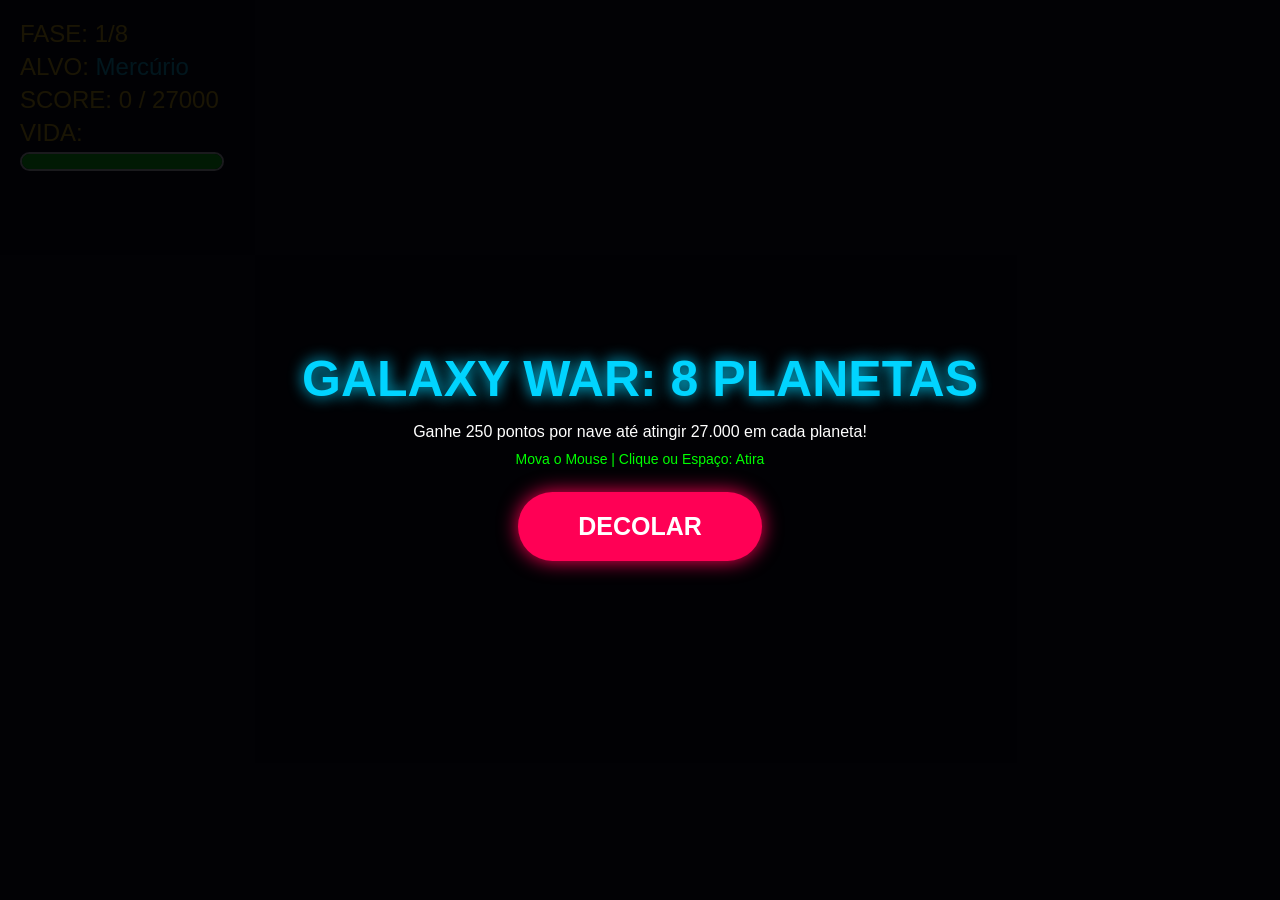
==== index.html @ 785a0042 "." ====
<!DOCTYPE html>
<html lang="pt-br">
<head>
    <meta charset="UTF-8">
    <title>Interstellar War - Desafio 250 Pontos</title>
    <style>
        body { 
            margin: 0; 
            overflow: hidden; 
            background: #020205; 
            font-family: 'Arial Black', sans-serif; 
            color: white; 
            user-select: none;
        }
        #ui { 
            position: absolute; 
            top: 20px; 
            left: 20px; 
            z-index: 10; 
            pointer-events: none; 
        }
        .hud { 
            font-size: 24px; 
            color: #ffcc00; 
            text-shadow: 2px 2px #000;
            margin-bottom: 5px;
        }
        #planet-name {
            color: #00d4ff;
        }
        #life-bar {
            width: 200px;
            height: 15px;
            background: #550000;
            border: 2px solid #fff;
            border-radius: 10px;
            overflow: hidden;
        }
        #life-fill {
            width: 100%;
            height: 100%;
            background: #00ff00;
            transition: width 0.1s;
        }
        #overlay {
            position: absolute; 
            width: 100%; 
            height: 100%;
            background: rgba(2, 2, 5, 0.9);
            display: flex; 
            flex-direction: column; 
            justify-content: center; 
            align-items: center; 
            z-index: 100;
        }
        h1 {
            font-size: 50px;
            color: #00d4ff;
            margin: 10px;
            text-shadow: 0 0 15px #00d4ff;
            text-align: center;
        }
        p { text-align: center; margin: 5px; pointer-events: none; }
        button {
            padding: 20px 60px; 
            font-size: 25px; 
            background: #ff0055; 
            color: white; 
            border: none;
            border-radius: 50px; 
            cursor: pointer; 
            font-weight: bold; 
            margin-top: 20px;
            box-shadow: 0 0 20px #ff0055;
        }
        canvas { display: block; }
    </style>
</head>
<body>

    <div id="ui">
        <div id="phase-display" class="hud">FASE: <span id="current-phase">1</span>/8</div>
        <div id="target-display" class="hud">ALVO: <span id="planet-name">Mercúrio</span></div>
        <div id="score-display" class="hud">SCORE: 0 / 27000</div>
        <div class="hud">VIDA:</div>
        <div id="life-bar"><div id="life-fill"></div></div>
    </div>

    <div id="overlay">
        <h1 id="main-title">GALAXY WAR: 8 PLANETAS</h1>
        <p id="main-desc">Ganhe 250 pontos por nave até atingir 27.000 em cada planeta!</p>
        <p style="color: #00ff00; font-size: 14px;">Mova o Mouse | Clique ou Espaço: Atira</p>
        <button id="btn-start">DECOLAR</button>
    </div>

    <canvas id="gameCanvas"></canvas>

    <script>
        const canvas = document.getElementById('gameCanvas');
        const ctx = canvas.getContext('2d');
        const scoreTxt = document.getElementById('score-display');
        const phaseTxt = document.getElementById('current-phase');
        const planetTxt = document.getElementById('planet-name');
        const lifeFill = document.getElementById('life-fill');
        const overlay = document.getElementById('overlay');
        const btnStart = document.getElementById('btn-start');
        const mainTitle = document.getElementById('main-title');
        const mainDesc = document.getElementById('main-desc');

        canvas.width = window.innerWidth;
        canvas.height = window.innerHeight;

        let gameActive = false;
        let phaseTransition = false;
        let currentPhase = 1;
        let score = 0;
        let loopId = null;
        let spawnTimeout = null;
        let enemyShootInterval = null;
        let starSpeed = 1;

        const planetList = [
            { name: "Mercúrio", color1: "#8c8c8c", color2: "#595959", color3: "#262626" },
            { name: "Vênus",    color1: "#e39b5d", color2: "#bf6a2a", color3: "#592b0c" },
            { name: "Terra",    color1: "#2b82c9", color2: "#195383", color3: "#0b243a" },
            { name: "Marte",    color1: "#ff7755", color2: "#cc4422", color3: "#441105" },
            { name: "Júpiter",  color1: "#d4a373", color2: "#a66c38", color3: "#452810" },
            { name: "Saturno",  color1: "#f4e2bb", color2: "#c5a059", color3: "#544322", hasRings: true },
            { name: "Urano",    color1: "#70d6ff", color2: "#4ea8de", color3: "#1d4e89" },
            { name: "Netuno",   color1: "#48cae4", color2: "#0077b6", color3: "#023e8a" }
        ];

        const player = { x: canvas.width/2, y: canvas.height/2, r: 20, hp: 100 };
        const activePlanet = { x: canvas.width / 2, y: -350, r: 250, targetY: -50 };
        
        let playerShots = [];
        let enemyShots = [];
        let enemies = [];
        let particles = [];
        const stars = [];

        for(let i=0; i<80; i++) {
            stars.push({x: Math.random()*canvas.width, y: Math.random()*canvas.height, s: Math.random()*2});
        }

        window.addEventListener('mousemove', e => {
            if (gameActive && !phaseTransition) {
                player.x = e.clientX;
                player.y = e.clientY;
            }
        });

        function playerFire() {
            if(gameActive && !phaseTransition) playerShots.push({x: player.x, y: player.y - 30});
        }

        window.addEventListener('mousedown', () => { 
            if(gameActive) {
                playerFire(); 
            } else {
                initGame(true);
            }
        });
        
        window.addEventListener('keydown', e => {
            if(e.code === 'Space') {
                e.preventDefault();
                if(gameActive) {
                    playerFire();
                } else {
                    initGame(true);
                }
            }
            if(e.code === 'Enter' && !gameActive) {
                initGame(true);
            }
        });

        btnStart.addEventListener('click', (e) => {
            e.stopPropagation();
            initGame(true); 
        });

        function initGame(resetAll = true) {
            cancelAnimationFrame(loopId);
            clearTimeout(spawnTimeout);
            clearInterval(enemyShootInterval);
            
            gameActive = true;
            phaseTransition = false;
            starSpeed = 1;
            score = 0;
            player.hp = 100;
            player.x = canvas.width / 2;
            player.y = canvas.height - 150;
            activePlanet.y = -350;

            if (resetAll) currentPhase = 1;

            phaseTxt.innerText = currentPhase;
            planetTxt.innerText = planetList[currentPhase - 1].name;
            
            enemies = [];
            playerShots = [];
            enemyShots = [];
            particles = [];
            
            overlay.style.display = 'none';
            scoreTxt.innerText = "SCORE: 0 / 27000";
            lifeFill.style.width = "100%";
            lifeFill.style.background = "#00ff00";
            
            update();
            spawn();
            
            enemyShootInterval = setInterval(() => {
                if(!gameActive || phaseTransition) return;
                enemies.forEach(en => {
                    if(en.y > 0 && en.y < canvas.height) {
                        enemyShots.push({x: en.x, y: en.y + en.r, speed: 6 + currentPhase*0.5});
                    }
                });
            }, Math.max(500, 1200 - currentPhase * 80));
        }

        function nextPhaseAutomated() {
            phaseTransition = false;
            starSpeed = 1;
            score = 0;
            player.hp = Math.min(100, player.hp + 30); 
            player.y = canvas.height - 150;
            activePlanet.y = -350;
            
            enemies = [];
            playerShots = [];
            enemyShots = [];
            
            phaseTxt.innerText = currentPhase;
            planetTxt.innerText = planetList[currentPhase - 1].name;
            scoreTxt.innerText = "SCORE: 0 / 27000";
            
            spawn();
        }

        function spawn() {
            if(!gameActive || phaseTransition) return;
            enemies.push({
                x: Math.random() * canvas.width,
                y: -50,
                r: 22,
                speed: 2.5 + currentPhase * 0.4
            });
            spawnTimeout = setTimeout(spawn, Math.max(200, 1100 - (score/200)));
        }

        function explode(x, y, color) {
            for(let i=0; i<10; i++) {
                particles.push({
                    x, y, 
                    vx: (Math.random()-0.5)*12, 
                    vy: (Math.random()-0.5)*12, 
                    a: 1,
                    c: color
                });
            }
        }

        function update() {
            if(!gameActive) return;

            ctx.fillStyle = '#020205';
            ctx.fillRect(0, 0, canvas.width, canvas.height);

            ctx.fillStyle = 'white';
            stars.forEach(s => {
                s.y += starSpeed; 
                if(s.y > canvas.height) s.y = 0;
                ctx.fillRect(s.x, s.y, s.s, s.s);
            });

            if (score >= 27000 && !phaseTransition) {
                phaseTransition = true;
                enemies = []; 
                enemyShots = [];
                starSpeed = 20; 
            }

            if (phaseTransition) {
                if (activePlanet.y < activePlanet.targetY) {
                    activePlanet.y += 3;
                } else {
                    starSpeed = Math.max(0.2, starSpeed - 0.4);
                    player.x += (activePlanet.x - player.x) * 0.05;
                    player.y += ((activePlanet.y + 90) - player.y) * 0.05;

                    if (Math.abs(player.y - (activePlanet.y + 90)) < 6) {
                        if (currentPhase < 8) {
                            currentPhase++;
                            nextPhaseAutomated(); 
                        } else {
                            triggerGameWin(); 
                            return;
                        }
                    }
                }

                let pData = planetList[currentPhase - 1];
                let gradient = ctx.createRadialGradient(activePlanet.x - 50, activePlanet.y - 50, 10, activePlanet.x, activePlanet.y, activePlanet.r);
                gradient.addColorStop(0, pData.color1);
                gradient.addColorStop(0.6, pData.color2);
                gradient.addColorStop(1, pData.color3);
                
                if (pData.hasRings) {
                    ctx.strokeStyle = "rgba(197, 160, 89, 0.5)";
                    ctx.lineWidth = 15;
                    ctx.save();
                    ctx.translate(activePlanet.x, activePlanet.y);
                    ctx.scale(2, 0.4);
                    ctx.beginPath();
                    ctx.arc(0, 0, activePlanet.r - 20, 0, Math.PI * 2);
                    ctx.stroke();
                    ctx.restore();
                }

                ctx.fillStyle = gradient;
                ctx.beginPath();
                ctx.arc(activePlanet.x, activePlanet.y, activePlanet.r, 0, Math.PI * 2);
                ctx.fill();
            }

            playerShots.forEach((sh, i) => {
                sh.y -= 15;
                ctx.fillStyle = '#00ff00';
                ctx.fillRect(sh.x-2, sh.y, 4, 20);
                if(sh.y < -20) playerShots.splice(i, 1);
            });

            enemyShots.forEach((esh, i) => {
                esh.y += esh.speed;
                ctx.fillStyle = '#ffff00';
                ctx.fillRect(esh.x-2, esh.y, 4, 15);

                if(Math.hypot(esh.x - player.x, esh.y - player.y) < player.r) {
                    enemyShots.splice(i, 1);
                    player.hp -= 12;
                    explode(player.x, player.y, '#ff0055');
                    if(player.hp <= 0) gameOver();
                }
                if(esh.y > canvas.height + 20) enemyShots.splice(i, 1);
            });

            if (!phaseTransition) {
                enemies.forEach((en, i) => {
                    en.y += en.speed;
                    
                    ctx.fillStyle = '#ff3333';
                    ctx.beginPath();
                    ctx.moveTo(en.x, en.y + en.r);
                    ctx.lineTo(en.x - en.r, en.y - en.r);
                    ctx.lineTo(en.x + en.r, en.y - en.r);
                    ctx.fill();

                    playerShots.forEach((sh, si) => {
                        if(Math.hypot(sh.x - en.x, sh.y - en.y) < en.r) {
                            explode(en.x, en.y, '#ff5500');
                            enemies.splice(i, 1);
                            playerShots.splice(si, 1);
                            score += 250; // Pontuação alterada para 250 por nave destruída
                            scoreTxt.innerText = "SCORE: " + score + " / 27000";
                        }
                    });

                    if(Math.hypot(player.x - en.x, player.y - en.y) < player.r + en.r) {
                        player.hp -= 25;
                        explode(en.x, en.y, '#ff0000');
                        enemies.splice(i, 1);
                        if(player.hp <= 0) gameOver();
                    }
                    if(en.y > canvas.height + 50) enemies.splice(i, 1);
                });
            }

            lifeFill.style.width = Math.max(0, player.hp) + "%";
            if(player.hp < 40) lifeFill.style.background = "#ff0000";

            particles.forEach((p, i) => {
                p.x += p.vx; p.y += p.vy; p.a -= 0.03;
                ctx.fillStyle = p.c;
                ctx.globalAlpha = p.a;
                ctx.fillRect(p.x, p.y, 3, 3);
                ctx.globalAlpha = 1;
                if(p.a <= 0) particles.splice(i, 1);
            });

            drawRocket(player.x, player.y);
            loopId = requestAnimationFrame(update);
        }

        function drawRocket(x, y) {
            ctx.fillStyle = '#ff0055'; 
            ctx.fillRect(x-20, y, 8, 15); ctx.fillRect(x+12, y, 8, 15);
            ctx.fillStyle = '#ffffff'; 
            ctx.beginPath(); ctx.moveTo(x, y-30); ctx.lineTo(x+12, y+10); ctx.lineTo(x-12, y+10); ctx.fill();
            ctx.fillStyle = '#ffaa00'; 
            if(Math.random()>0.4) ctx.fillRect(x-4, y+10, 8, 12);
        }

        function gameOver() {
            gameActive = false;
            clearInterval(enemyShootInterval);
            overlay.style.display = 'flex';
            mainTitle.innerText = "MISSÃO COMPROMETIDA";
            mainTitle.style.color = "#ff0055";
            mainDesc.innerText = `Você caiu defendendo a órbita de ${planetList[currentPhase-1].name}.`;
            btnStart.innerText = "RECOMENÇAR JORNADA";
        }

        function triggerGameWin() {
            gameActive = false;
            clearInterval(enemyShootInterval);
            overlay.style.display = 'flex';
            mainTitle.innerText = "SISTEMA SOLAR CONQUISTADO!";
            mainTitle.style.color = "#ffcc00";
            mainDesc.innerText = "Incrível! Você atravessou todos os 8 planetas recolhendo 250 pontos por vitória!";
            btnStart.innerText = "REINICIAR ODISSÉIA";
        }

        window.onresize = () => {
            canvas.width = window.innerWidth;
            canvas.height = window.innerHeight;
            activePlanet.x = canvas.width / 2;
        };
    </script>
</body>
</html>
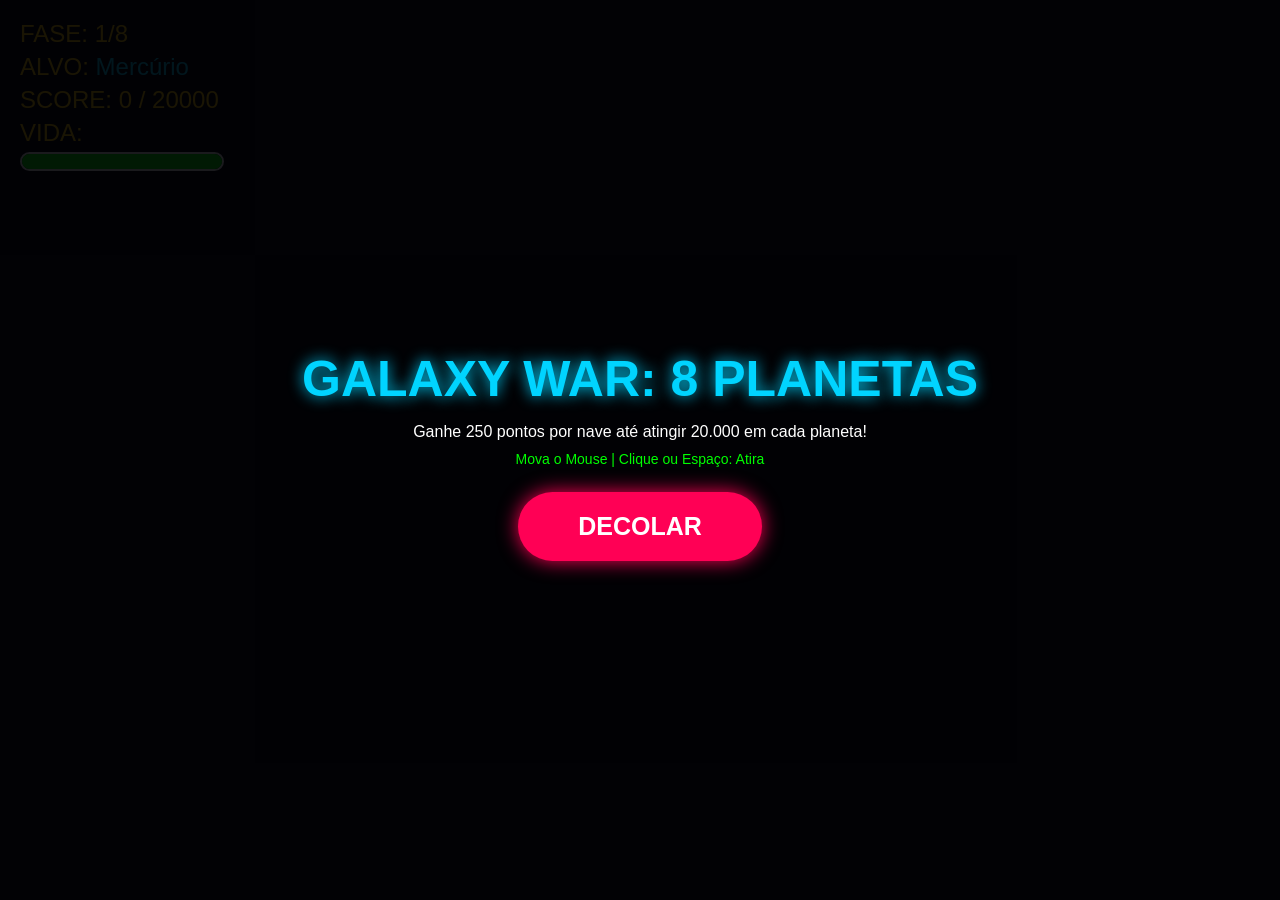
==== commit 6021d011: "." ====
--- a/index.html
+++ b/index.html
@@ -2,7 +2,7 @@
 <html lang="pt-br">
 <head>
     <meta charset="UTF-8">
-    <title>Interstellar War - Desafio 250 Pontos</title>
+    <title>Interstellar War - Desafio 20K</title>
     <style>
         body { 
             margin: 0; 
@@ -81,14 +81,14 @@
     <div id="ui">
         <div id="phase-display" class="hud">FASE: <span id="current-phase">1</span>/8</div>
         <div id="target-display" class="hud">ALVO: <span id="planet-name">Mercúrio</span></div>
-        <div id="score-display" class="hud">SCORE: 0 / 27000</div>
+        <div id="score-display" class="hud">SCORE: 0 / 20000</div>
         <div class="hud">VIDA:</div>
         <div id="life-bar"><div id="life-fill"></div></div>
     </div>
 
     <div id="overlay">
         <h1 id="main-title">GALAXY WAR: 8 PLANETAS</h1>
-        <p id="main-desc">Ganhe 250 pontos por nave até atingir 27.000 em cada planeta!</p>
+        <p id="main-desc">Ganhe 250 pontos por nave até atingir 20.000 em cada planeta!</p>
         <p style="color: #00ff00; font-size: 14px;">Mova o Mouse | Clique ou Espaço: Atira</p>
         <button id="btn-start">DECOLAR</button>
     </div>
@@ -206,7 +206,7 @@
             particles = [];
             
             overlay.style.display = 'none';
-            scoreTxt.innerText = "SCORE: 0 / 27000";
+            scoreTxt.innerText = "SCORE: 0 / 20000";
             lifeFill.style.width = "100%";
             lifeFill.style.background = "#00ff00";
             
@@ -237,7 +237,7 @@
             
             phaseTxt.innerText = currentPhase;
             planetTxt.innerText = planetList[currentPhase - 1].name;
-            scoreTxt.innerText = "SCORE: 0 / 27000";
+            scoreTxt.innerText = "SCORE: 0 / 20000";
             
             spawn();
         }
@@ -250,7 +250,7 @@
                 r: 22,
                 speed: 2.5 + currentPhase * 0.4
             });
-            spawnTimeout = setTimeout(spawn, Math.max(200, 1100 - (score/200)));
+            spawnTimeout = setTimeout(spawn, Math.max(200, 1100 - (score/150)));
         }
 
         function explode(x, y, color) {
@@ -278,7 +278,8 @@
                 ctx.fillRect(s.x, s.y, s.s, s.s);
             });
 
-            if (score >= 27000 && !phaseTransition) {
+            // Condição alterada para o novo score limite de 20000
+            if (score >= 20000 && !phaseTransition) {
                 phaseTransition = true;
                 enemies = []; 
                 enemyShots = [];
@@ -365,8 +366,8 @@
                             explode(en.x, en.y, '#ff5500');
                             enemies.splice(i, 1);
                             playerShots.splice(si, 1);
-                            score += 250; // Pontuação alterada para 250 por nave destruída
-                            scoreTxt.innerText = "SCORE: " + score + " / 27000";
+                            score += 250; 
+                            scoreTxt.innerText = "SCORE: " + score + " / 20000";
                         }
                     });
 
@@ -421,7 +422,7 @@
             overlay.style.display = 'flex';
             mainTitle.innerText = "SISTEMA SOLAR CONQUISTADO!";
             mainTitle.style.color = "#ffcc00";
-            mainDesc.innerText = "Incrível! Você atravessou todos os 8 planetas recolhendo 250 pontos por vitória!";
+            mainDesc.innerText = "Incrível! Você completou o desafio dos 8 planetas com 20.000 pontos em cada!";
             btnStart.innerText = "REINICIAR ODISSÉIA";
         }
 
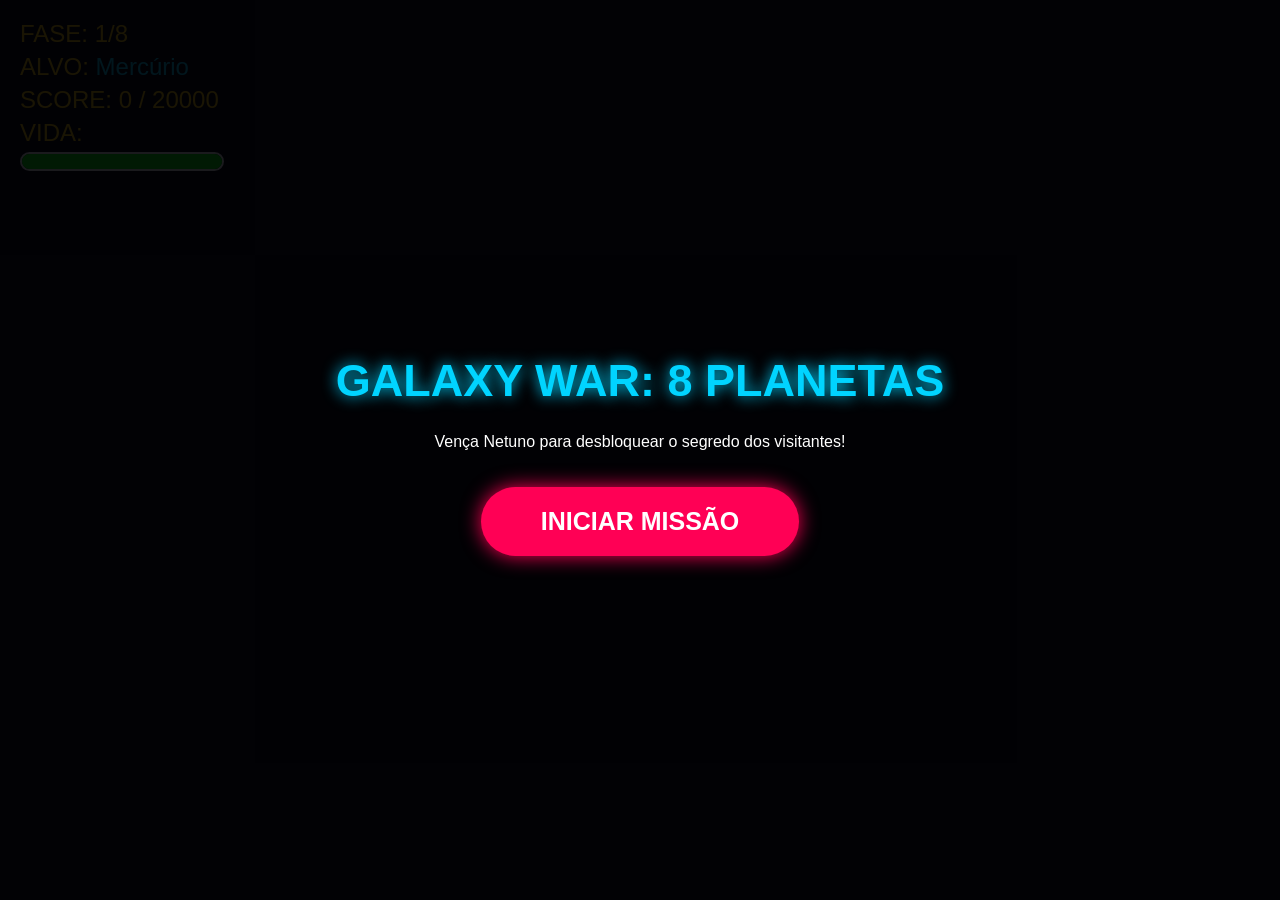
==== commit 018f2bd2: "." ====
--- a/index.html
+++ b/index.html
@@ -2,7 +2,7 @@
 <html lang="pt-br">
 <head>
     <meta charset="UTF-8">
-    <title>Interstellar War - Desafio 20K</title>
+    <title>Interstellar War - O Retorno do OVNI</title>
     <style>
         body { 
             margin: 0; 
@@ -25,53 +25,31 @@
             text-shadow: 2px 2px #000;
             margin-bottom: 5px;
         }
-        #planet-name {
-            color: #00d4ff;
-        }
+        #planet-name { color: #00d4ff; }
         #life-bar {
-            width: 200px;
-            height: 15px;
-            background: #550000;
-            border: 2px solid #fff;
-            border-radius: 10px;
-            overflow: hidden;
+            width: 200px; height: 15px;
+            background: #550000; border: 2px solid #fff;
+            border-radius: 10px; overflow: hidden;
         }
         #life-fill {
-            width: 100%;
-            height: 100%;
-            background: #00ff00;
-            transition: width 0.1s;
+            width: 100%; height: 100%;
+            background: #00ff00; transition: width 0.1s;
         }
         #overlay {
-            position: absolute; 
-            width: 100%; 
-            height: 100%;
+            position: absolute; width: 100%; height: 100%;
             background: rgba(2, 2, 5, 0.9);
-            display: flex; 
-            flex-direction: column; 
-            justify-content: center; 
-            align-items: center; 
-            z-index: 100;
+            display: flex; flex-direction: column; 
+            justify-content: center; align-items: center; z-index: 100;
         }
         h1 {
-            font-size: 50px;
-            color: #00d4ff;
-            margin: 10px;
-            text-shadow: 0 0 15px #00d4ff;
-            text-align: center;
+            font-size: 45px; color: #00d4ff; text-align: center;
+            margin: 10px; text-shadow: 0 0 15px #00d4ff;
         }
-        p { text-align: center; margin: 5px; pointer-events: none; }
         button {
-            padding: 20px 60px; 
-            font-size: 25px; 
-            background: #ff0055; 
-            color: white; 
-            border: none;
-            border-radius: 50px; 
-            cursor: pointer; 
-            font-weight: bold; 
-            margin-top: 20px;
-            box-shadow: 0 0 20px #ff0055;
+            padding: 20px 60px; font-size: 25px; 
+            background: #ff0055; color: white; border: none;
+            border-radius: 50px; cursor: pointer; font-weight: bold; 
+            margin-top: 20px; box-shadow: 0 0 20px #ff0055;
         }
         canvas { display: block; }
     </style>
@@ -88,9 +66,8 @@
 
     <div id="overlay">
         <h1 id="main-title">GALAXY WAR: 8 PLANETAS</h1>
-        <p id="main-desc">Ganhe 250 pontos por nave até atingir 20.000 em cada planeta!</p>
-        <p style="color: #00ff00; font-size: 14px;">Mova o Mouse | Clique ou Espaço: Atira</p>
-        <button id="btn-start">DECOLAR</button>
+        <p id="main-desc">Vença Netuno para desbloquear o segredo dos visitantes!</p>
+        <button id="btn-start">INICIAR MISSÃO</button>
     </div>
 
     <canvas id="gameCanvas"></canvas>
@@ -104,333 +81,43 @@
         const lifeFill = document.getElementById('life-fill');
         const overlay = document.getElementById('overlay');
         const btnStart = document.getElementById('btn-start');
-        const mainTitle = document.getElementById('main-title');
-        const mainDesc = document.getElementById('main-desc');
 
         canvas.width = window.innerWidth;
         canvas.height = window.innerHeight;
 
-        let gameActive = false;
-        let phaseTransition = false;
-        let currentPhase = 1;
-        let score = 0;
-        let loopId = null;
-        let spawnTimeout = null;
-        let enemyShootInterval = null;
-        let starSpeed = 1;
+        let gameActive = false, phaseTransition = false, finaleCinematic = false;
+        let currentPhase = 1, score = 0, starSpeed = 1, loopId = null, spawnTimeout = null;
 
         const planetList = [
-            { name: "Mercúrio", color1: "#8c8c8c", color2: "#595959", color3: "#262626" },
-            { name: "Vênus",    color1: "#e39b5d", color2: "#bf6a2a", color3: "#592b0c" },
-            { name: "Terra",    color1: "#2b82c9", color2: "#195383", color3: "#0b243a" },
-            { name: "Marte",    color1: "#ff7755", color2: "#cc4422", color3: "#441105" },
-            { name: "Júpiter",  color1: "#d4a373", color2: "#a66c38", color3: "#452810" },
-            { name: "Saturno",  color1: "#f4e2bb", color2: "#c5a059", color3: "#544322", hasRings: true },
-            { name: "Urano",    color1: "#70d6ff", color2: "#4ea8de", color3: "#1d4e89" },
-            { name: "Netuno",   color1: "#48cae4", color2: "#0077b6", color3: "#023e8a" }
+            { name: "Mercúrio", c1: "#8c8c8c", c2: "#262626" },
+            { name: "Vênus",    c1: "#e39b5d", c2: "#592b0c" },
+            { name: "Terra",    c1: "#2b82c9", c2: "#0b243a" },
+            { name: "Marte",    c1: "#ff7755", c2: "#441105" },
+            { name: "Júpiter",  c1: "#d4a373", c2: "#452810" },
+            { name: "Saturno",  c1: "#f4e2bb", c2: "#544322", rings: true },
+            { name: "Urano",    c1: "#70d6ff", c2: "#1d4e89" },
+            { name: "Netuno",   c1: "#48cae4", c2: "#023e8a" }
         ];
 
         const player = { x: canvas.width/2, y: canvas.height/2, r: 20, hp: 100 };
-        const activePlanet = { x: canvas.width / 2, y: -350, r: 250, targetY: -50 };
-        
-        let playerShots = [];
-        let enemyShots = [];
-        let enemies = [];
-        let particles = [];
-        const stars = [];
+        const activePlanet = { x: canvas.width/2, y: -350, r: 250, targetY: -50 };
+        const earthFinale = { x: canvas.width/2, y: -400, r: 300 };
 
-        for(let i=0; i<80; i++) {
-            stars.push({x: Math.random()*canvas.width, y: Math.random()*canvas.height, s: Math.random()*2});
-        }
+        let playerShots = [], enemyShots = [], enemies = [], particles = [], stars = [];
+
+        for(let i=0; i<100; i++) stars.push({x: Math.random()*canvas.width, y: Math.random()*canvas.height, s: Math.random()*2});
 
         window.addEventListener('mousemove', e => {
-            if (gameActive && !phaseTransition) {
-                player.x = e.clientX;
-                player.y = e.clientY;
+            if (gameActive && !phaseTransition && !finaleCinematic) {
+                player.x = e.clientX; player.y = e.clientY;
             }
         });
 
-        function playerFire() {
-            if(gameActive && !phaseTransition) playerShots.push({x: player.x, y: player.y - 30});
-        }
+        const fire = () => { if(gameActive && !phaseTransition && !finaleCinematic) playerShots.push({x: player.x, y: player.y - 30}); };
+        window.addEventListener('mousedown', fire);
+        window.addEventListener('keydown', e => { if(e.code === 'Space') { e.preventDefault(); if(gameActive) fire(); else initGame(); } });
+        btnStart.addEventListener('click', (e) => { e.stopPropagation(); initGame(); });
 
-        window.addEventListener('mousedown', () => { 
-            if(gameActive) {
-                playerFire(); 
-            } else {
-                initGame(true);
-            }
-        });
-        
-        window.addEventListener('keydown', e => {
-            if(e.code === 'Space') {
-                e.preventDefault();
-                if(gameActive) {
-                    playerFire();
-                } else {
-                    initGame(true);
-                }
-            }
-            if(e.code === 'Enter' && !gameActive) {
-                initGame(true);
-            }
-        });
-
-        btnStart.addEventListener('click', (e) => {
-            e.stopPropagation();
-            initGame(true); 
-        });
-
-        function initGame(resetAll = true) {
-            cancelAnimationFrame(loopId);
-            clearTimeout(spawnTimeout);
-            clearInterval(enemyShootInterval);
-            
-            gameActive = true;
-            phaseTransition = false;
-            starSpeed = 1;
-            score = 0;
-            player.hp = 100;
-            player.x = canvas.width / 2;
-            player.y = canvas.height - 150;
-            activePlanet.y = -350;
-
-            if (resetAll) currentPhase = 1;
-
-            phaseTxt.innerText = currentPhase;
-            planetTxt.innerText = planetList[currentPhase - 1].name;
-            
-            enemies = [];
-            playerShots = [];
-            enemyShots = [];
-            particles = [];
-            
-            overlay.style.display = 'none';
-            scoreTxt.innerText = "SCORE: 0 / 20000";
-            lifeFill.style.width = "100%";
-            lifeFill.style.background = "#00ff00";
-            
-            update();
-            spawn();
-            
-            enemyShootInterval = setInterval(() => {
-                if(!gameActive || phaseTransition) return;
-                enemies.forEach(en => {
-                    if(en.y > 0 && en.y < canvas.height) {
-                        enemyShots.push({x: en.x, y: en.y + en.r, speed: 6 + currentPhase*0.5});
-                    }
-                });
-            }, Math.max(500, 1200 - currentPhase * 80));
-        }
-
-        function nextPhaseAutomated() {
-            phaseTransition = false;
-            starSpeed = 1;
-            score = 0;
-            player.hp = Math.min(100, player.hp + 30); 
-            player.y = canvas.height - 150;
-            activePlanet.y = -350;
-            
-            enemies = [];
-            playerShots = [];
-            enemyShots = [];
-            
-            phaseTxt.innerText = currentPhase;
-            planetTxt.innerText = planetList[currentPhase - 1].name;
-            scoreTxt.innerText = "SCORE: 0 / 20000";
-            
-            spawn();
-        }
-
-        function spawn() {
-            if(!gameActive || phaseTransition) return;
-            enemies.push({
-                x: Math.random() * canvas.width,
-                y: -50,
-                r: 22,
-                speed: 2.5 + currentPhase * 0.4
-            });
-            spawnTimeout = setTimeout(spawn, Math.max(200, 1100 - (score/150)));
-        }
-
-        function explode(x, y, color) {
-            for(let i=0; i<10; i++) {
-                particles.push({
-                    x, y, 
-                    vx: (Math.random()-0.5)*12, 
-                    vy: (Math.random()-0.5)*12, 
-                    a: 1,
-                    c: color
-                });
-            }
-        }
-
-        function update() {
-            if(!gameActive) return;
-
-            ctx.fillStyle = '#020205';
-            ctx.fillRect(0, 0, canvas.width, canvas.height);
-
-            ctx.fillStyle = 'white';
-            stars.forEach(s => {
-                s.y += starSpeed; 
-                if(s.y > canvas.height) s.y = 0;
-                ctx.fillRect(s.x, s.y, s.s, s.s);
-            });
-
-            // Condição alterada para o novo score limite de 20000
-            if (score >= 20000 && !phaseTransition) {
-                phaseTransition = true;
-                enemies = []; 
-                enemyShots = [];
-                starSpeed = 20; 
-            }
-
-            if (phaseTransition) {
-                if (activePlanet.y < activePlanet.targetY) {
-                    activePlanet.y += 3;
-                } else {
-                    starSpeed = Math.max(0.2, starSpeed - 0.4);
-                    player.x += (activePlanet.x - player.x) * 0.05;
-                    player.y += ((activePlanet.y + 90) - player.y) * 0.05;
-
-                    if (Math.abs(player.y - (activePlanet.y + 90)) < 6) {
-                        if (currentPhase < 8) {
-                            currentPhase++;
-                            nextPhaseAutomated(); 
-                        } else {
-                            triggerGameWin(); 
-                            return;
-                        }
-                    }
-                }
-
-                let pData = planetList[currentPhase - 1];
-                let gradient = ctx.createRadialGradient(activePlanet.x - 50, activePlanet.y - 50, 10, activePlanet.x, activePlanet.y, activePlanet.r);
-                gradient.addColorStop(0, pData.color1);
-                gradient.addColorStop(0.6, pData.color2);
-                gradient.addColorStop(1, pData.color3);
-                
-                if (pData.hasRings) {
-                    ctx.strokeStyle = "rgba(197, 160, 89, 0.5)";
-                    ctx.lineWidth = 15;
-                    ctx.save();
-                    ctx.translate(activePlanet.x, activePlanet.y);
-                    ctx.scale(2, 0.4);
-                    ctx.beginPath();
-                    ctx.arc(0, 0, activePlanet.r - 20, 0, Math.PI * 2);
-                    ctx.stroke();
-                    ctx.restore();
-                }
-
-                ctx.fillStyle = gradient;
-                ctx.beginPath();
-                ctx.arc(activePlanet.x, activePlanet.y, activePlanet.r, 0, Math.PI * 2);
-                ctx.fill();
-            }
-
-            playerShots.forEach((sh, i) => {
-                sh.y -= 15;
-                ctx.fillStyle = '#00ff00';
-                ctx.fillRect(sh.x-2, sh.y, 4, 20);
-                if(sh.y < -20) playerShots.splice(i, 1);
-            });
-
-            enemyShots.forEach((esh, i) => {
-                esh.y += esh.speed;
-                ctx.fillStyle = '#ffff00';
-                ctx.fillRect(esh.x-2, esh.y, 4, 15);
-
-                if(Math.hypot(esh.x - player.x, esh.y - player.y) < player.r) {
-                    enemyShots.splice(i, 1);
-                    player.hp -= 12;
-                    explode(player.x, player.y, '#ff0055');
-                    if(player.hp <= 0) gameOver();
-                }
-                if(esh.y > canvas.height + 20) enemyShots.splice(i, 1);
-            });
-
-            if (!phaseTransition) {
-                enemies.forEach((en, i) => {
-                    en.y += en.speed;
-                    
-                    ctx.fillStyle = '#ff3333';
-                    ctx.beginPath();
-                    ctx.moveTo(en.x, en.y + en.r);
-                    ctx.lineTo(en.x - en.r, en.y - en.r);
-                    ctx.lineTo(en.x + en.r, en.y - en.r);
-                    ctx.fill();
-
-                    playerShots.forEach((sh, si) => {
-                        if(Math.hypot(sh.x - en.x, sh.y - en.y) < en.r) {
-                            explode(en.x, en.y, '#ff5500');
-                            enemies.splice(i, 1);
-                            playerShots.splice(si, 1);
-                            score += 250; 
-                            scoreTxt.innerText = "SCORE: " + score + " / 20000";
-                        }
-                    });
-
-                    if(Math.hypot(player.x - en.x, player.y - en.y) < player.r + en.r) {
-                        player.hp -= 25;
-                        explode(en.x, en.y, '#ff0000');
-                        enemies.splice(i, 1);
-                        if(player.hp <= 0) gameOver();
-                    }
-                    if(en.y > canvas.height + 50) enemies.splice(i, 1);
-                });
-            }
-
-            lifeFill.style.width = Math.max(0, player.hp) + "%";
-            if(player.hp < 40) lifeFill.style.background = "#ff0000";
-
-            particles.forEach((p, i) => {
-                p.x += p.vx; p.y += p.vy; p.a -= 0.03;
-                ctx.fillStyle = p.c;
-                ctx.globalAlpha = p.a;
-                ctx.fillRect(p.x, p.y, 3, 3);
-                ctx.globalAlpha = 1;
-                if(p.a <= 0) particles.splice(i, 1);
-            });
-
-            drawRocket(player.x, player.y);
-            loopId = requestAnimationFrame(update);
-        }
-
-        function drawRocket(x, y) {
-            ctx.fillStyle = '#ff0055'; 
-            ctx.fillRect(x-20, y, 8, 15); ctx.fillRect(x+12, y, 8, 15);
-            ctx.fillStyle = '#ffffff'; 
-            ctx.beginPath(); ctx.moveTo(x, y-30); ctx.lineTo(x+12, y+10); ctx.lineTo(x-12, y+10); ctx.fill();
-            ctx.fillStyle = '#ffaa00'; 
-            if(Math.random()>0.4) ctx.fillRect(x-4, y+10, 8, 12);
-        }
-
-        function gameOver() {
-            gameActive = false;
-            clearInterval(enemyShootInterval);
-            overlay.style.display = 'flex';
-            mainTitle.innerText = "MISSÃO COMPROMETIDA";
-            mainTitle.style.color = "#ff0055";
-            mainDesc.innerText = `Você caiu defendendo a órbita de ${planetList[currentPhase-1].name}.`;
-            btnStart.innerText = "RECOMENÇAR JORNADA";
-        }
-
-        function triggerGameWin() {
-            gameActive = false;
-            clearInterval(enemyShootInterval);
-            overlay.style.display = 'flex';
-            mainTitle.innerText = "SISTEMA SOLAR CONQUISTADO!";
-            mainTitle.style.color = "#ffcc00";
-            mainDesc.innerText = "Incrível! Você completou o desafio dos 8 planetas com 20.000 pontos em cada!";
-            btnStart.innerText = "REINICIAR ODISSÉIA";
-        }
-
-        window.onresize = () => {
-            canvas.width = window.innerWidth;
-            canvas.height = window.innerHeight;
-            activePlanet.x = canvas.width / 2;
-        };
-    </script>
-</body>
-</html>+        function initGame() {
+            cancelAnimationFrame(loopId); clearTimeout(spawnTimeout);
+            gameActive = true; phase
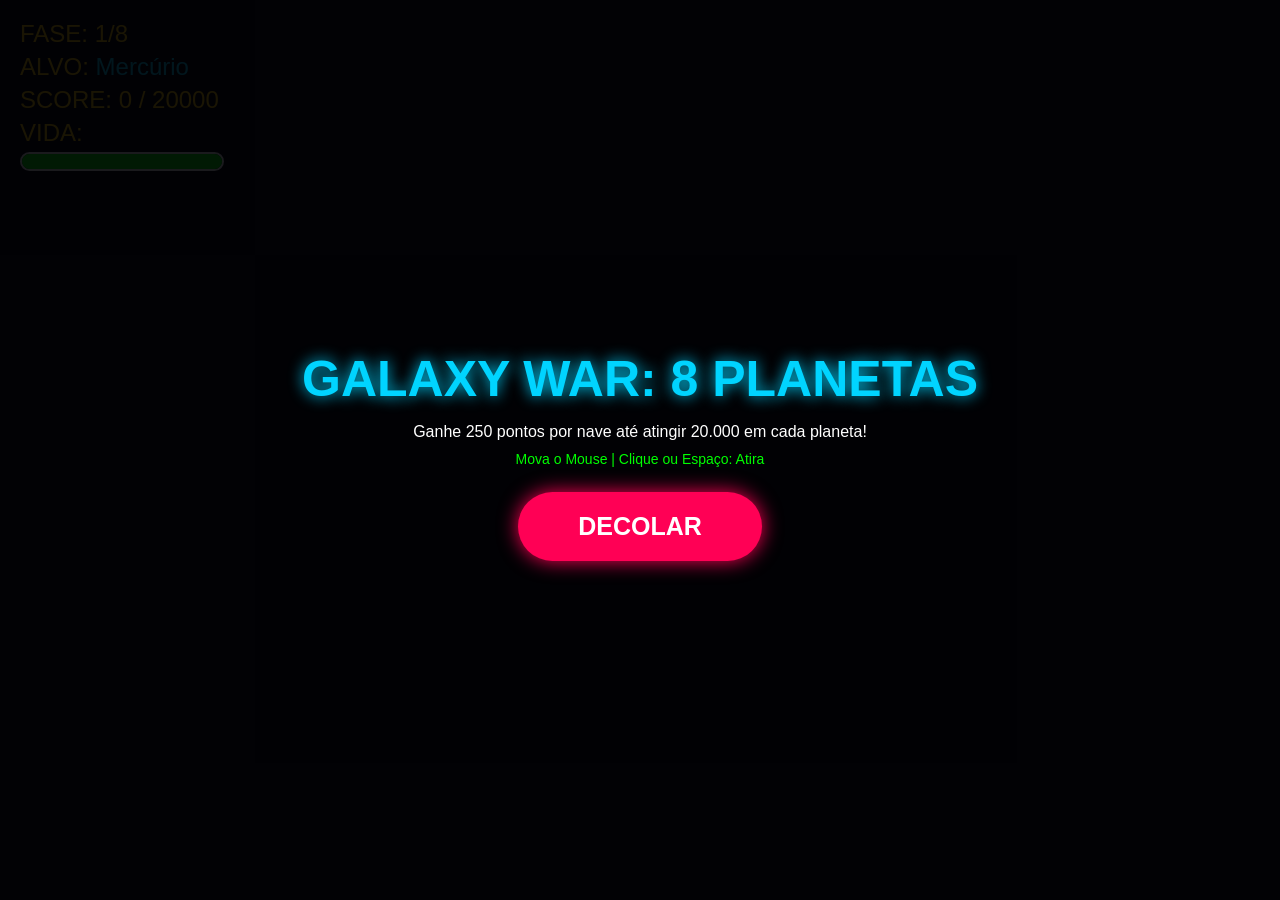
==== commit 46297b2c: "." ====
--- a/index.html
+++ b/index.html
@@ -2,7 +2,7 @@
 <html lang="pt-br">
 <head>
     <meta charset="UTF-8">
-    <title>Interstellar War - O Retorno do OVNI</title>
+    <title>Interstellar War - Correção do Botão</title>
     <style>
         body { 
             margin: 0; 
@@ -25,31 +25,54 @@
             text-shadow: 2px 2px #000;
             margin-bottom: 5px;
         }
-        #planet-name { color: #00d4ff; }
+        #planet-name {
+            color: #00d4ff;
+        }
         #life-bar {
-            width: 200px; height: 15px;
-            background: #550000; border: 2px solid #fff;
-            border-radius: 10px; overflow: hidden;
+            width: 200px;
+            height: 15px;
+            background: #550000;
+            border: 2px solid #fff;
+            border-radius: 10px;
+            overflow: hidden;
         }
         #life-fill {
-            width: 100%; height: 100%;
-            background: #00ff00; transition: width 0.1s;
+            width: 100%;
+            height: 100%;
+            background: #00ff00;
+            transition: width 0.1s;
         }
         #overlay {
-            position: absolute; width: 100%; height: 100%;
+            position: absolute; 
+            width: 100%; 
+            height: 100%;
             background: rgba(2, 2, 5, 0.9);
-            display: flex; flex-direction: column; 
-            justify-content: center; align-items: center; z-index: 100;
+            display: flex; 
+            flex-direction: column; 
+            justify-content: center; 
+            align-items: center; 
+            z-index: 100;
         }
         h1 {
-            font-size: 45px; color: #00d4ff; text-align: center;
-            margin: 10px; text-shadow: 0 0 15px #00d4ff;
-        }
+            font-size: 50px;
+            color: #00d4ff;
+            margin: 10px;
+            text-shadow: 0 0 15px #00d4ff;
+            text-align: center;
+        }
+        p { text-align: center; margin: 5px; }
         button {
-            padding: 20px 60px; font-size: 25px; 
-            background: #ff0055; color: white; border: none;
-            border-radius: 50px; cursor: pointer; font-weight: bold; 
-            margin-top: 20px; box-shadow: 0 0 20px #ff0055;
+            padding: 20px 60px; 
+            font-size: 25px; 
+            background: #ff0055; 
+            color: white; 
+            border: none;
+            border-radius: 50px; 
+            cursor: pointer; 
+            font-weight: bold; 
+            margin-top: 20px;
+            box-shadow: 0 0 20px #ff0055;
+            pointer-events: auto; /* Garante que o botão seja clicável */
         }
         canvas { display: block; }
     </style>
@@ -66,8 +89,9 @@
 
     <div id="overlay">
         <h1 id="main-title">GALAXY WAR: 8 PLANETAS</h1>
-        <p id="main-desc">Vença Netuno para desbloquear o segredo dos visitantes!</p>
-        <button id="btn-start">INICIAR MISSÃO</button>
+        <p id="main-desc">Ganhe 250 pontos por nave até atingir 20.000 em cada planeta!</p>
+        <p style="color: #00ff00; font-size: 14px;">Mova o Mouse | Clique ou Espaço: Atira</p>
+        <button id="btn-start">DECOLAR</button>
     </div>
 
     <canvas id="gameCanvas"></canvas>
@@ -81,43 +105,333 @@
         const lifeFill = document.getElementById('life-fill');
         const overlay = document.getElementById('overlay');
         const btnStart = document.getElementById('btn-start');
+        const mainTitle = document.getElementById('main-title');
+        const mainDesc = document.getElementById('main-desc');
 
         canvas.width = window.innerWidth;
         canvas.height = window.innerHeight;
 
-        let gameActive = false, phaseTransition = false, finaleCinematic = false;
-        let currentPhase = 1, score = 0, starSpeed = 1, loopId = null, spawnTimeout = null;
+        let gameActive = false;
+        let phaseTransition = false;
+        let currentPhase = 1;
+        let score = 0;
+        let loopId = null;
+        let spawnTimeout = null;
+        let enemyShootInterval = null;
+        let starSpeed = 1;
 
         const planetList = [
-            { name: "Mercúrio", c1: "#8c8c8c", c2: "#262626" },
-            { name: "Vênus",    c1: "#e39b5d", c2: "#592b0c" },
-            { name: "Terra",    c1: "#2b82c9", c2: "#0b243a" },
-            { name: "Marte",    c1: "#ff7755", c2: "#441105" },
-            { name: "Júpiter",  c1: "#d4a373", c2: "#452810" },
-            { name: "Saturno",  c1: "#f4e2bb", c2: "#544322", rings: true },
-            { name: "Urano",    c1: "#70d6ff", c2: "#1d4e89" },
-            { name: "Netuno",   c1: "#48cae4", c2: "#023e8a" }
+            { name: "Mercúrio", color1: "#8c8c8c", color2: "#595959", color3: "#262626" },
+            { name: "Vênus",    color1: "#e39b5d", color2: "#bf6a2a", color3: "#592b0c" },
+            { name: "Terra",    color1: "#2b82c9", color2: "#195383", color3: "#0b243a" },
+            { name: "Marte",    color1: "#ff7755", color2: "#cc4422", color3: "#441105" },
+            { name: "Júpiter",  color1: "#d4a373", color2: "#a66c38", color3: "#452810" },
+            { name: "Saturno",  color1: "#f4e2bb", color2: "#c5a059", color3: "#544322", hasRings: true },
+            { name: "Urano",    color1: "#70d6ff", color2: "#4ea8de", color3: "#1d4e89" },
+            { name: "Netuno",   color1: "#48cae4", color2: "#0077b6", color3: "#023e8a" }
         ];
 
         const player = { x: canvas.width/2, y: canvas.height/2, r: 20, hp: 100 };
-        const activePlanet = { x: canvas.width/2, y: -350, r: 250, targetY: -50 };
-        const earthFinale = { x: canvas.width/2, y: -400, r: 300 };
-
-        let playerShots = [], enemyShots = [], enemies = [], particles = [], stars = [];
-
-        for(let i=0; i<100; i++) stars.push({x: Math.random()*canvas.width, y: Math.random()*canvas.height, s: Math.random()*2});
+        const activePlanet = { x: canvas.width / 2, y: -350, r: 250, targetY: -50 };
+        
+        let playerShots = [];
+        let enemyShots = [];
+        let enemies = [];
+        let particles = [];
+        const stars = [];
+
+        for(let i=0; i<80; i++) {
+            stars.push({x: Math.random()*canvas.width, y: Math.random()*canvas.height, s: Math.random()*2});
+        }
 
         window.addEventListener('mousemove', e => {
-            if (gameActive && !phaseTransition && !finaleCinematic) {
-                player.x = e.clientX; player.y = e.clientY;
+            if (gameActive && !phaseTransition) {
+                player.x = e.clientX;
+                player.y = e.clientY;
             }
         });
 
-        const fire = () => { if(gameActive && !phaseTransition && !finaleCinematic) playerShots.push({x: player.x, y: player.y - 30}); };
-        window.addEventListener('mousedown', fire);
-        window.addEventListener('keydown', e => { if(e.code === 'Space') { e.preventDefault(); if(gameActive) fire(); else initGame(); } });
-        btnStart.addEventListener('click', (e) => { e.stopPropagation(); initGame(); });
-
-        function initGame() {
-            cancelAnimationFrame(loopId); clearTimeout(spawnTimeout);
-            gameActive = true; phase+        function playerFire() {
+            if(gameActive && !phaseTransition) playerShots.push({x: player.x, y: player.y - 30});
+        }
+
+        // Modificado para atirar apenas se o jogo estiver rodando
+        window.addEventListener('mousedown', (e) => { 
+            if(gameActive) {
+                playerFire(); 
+            }
+        });
+        
+        window.addEventListener('keydown', e => {
+            if(e.code === 'Space') {
+                e.preventDefault();
+                if(gameActive) {
+                    playerFire();
+                } else {
+                    initGame(true);
+                }
+            }
+            if(e.code === 'Enter' && !gameActive) {
+                initGame(true);
+            }
+        });
+
+        // O botão agora cancela outros eventos e inicia o jogo sem falhar
+        btnStart.addEventListener('click', (e) => {
+            e.preventDefault();
+            e.stopPropagation();
+            initGame(true); 
+        });
+
+        function initGame(resetAll = true) {
+            cancelAnimationFrame(loopId);
+            clearTimeout(spawnTimeout);
+            clearInterval(enemyShootInterval);
+            
+            gameActive = true;
+            phaseTransition = false;
+            starSpeed = 1;
+            score = 0;
+            player.hp = 100;
+            player.x = canvas.width / 2;
+            player.y = canvas.height - 150;
+            activePlanet.y = -350;
+
+            if (resetAll) currentPhase = 1;
+
+            phaseTxt.innerText = currentPhase;
+            planetTxt.innerText = planetList[currentPhase - 1].name;
+            
+            enemies = [];
+            playerShots = [];
+            enemyShots = [];
+            particles = [];
+            
+            overlay.style.display = 'none';
+            scoreTxt.innerText = "SCORE: 0 / 20000";
+            lifeFill.style.width = "100%";
+            lifeFill.style.background = "#00ff00";
+            
+            update();
+            spawn();
+            
+            enemyShootInterval = setInterval(() => {
+                if(!gameActive || phaseTransition) return;
+                enemies.forEach(en => {
+                    if(en.y > 0 && en.y < canvas.height) {
+                        enemyShots.push({x: en.x, y: en.y + en.r, speed: 6 + currentPhase*0.5});
+                    }
+                });
+            }, Math.max(500, 1200 - currentPhase * 80));
+        }
+
+        function nextPhaseAutomated() {
+            phaseTransition = false;
+            starSpeed = 1;
+            score = 0;
+            player.hp = Math.min(100, player.hp + 30); 
+            player.y = canvas.height - 150;
+            activePlanet.y = -350;
+            
+            enemies = [];
+            playerShots = [];
+            enemyShots = [];
+            
+            phaseTxt.innerText = currentPhase;
+            planetTxt.innerText = planetList[currentPhase - 1].name;
+            scoreTxt.innerText = "SCORE: 0 / 20000";
+            
+            spawn();
+        }
+
+        function spawn() {
+            if(!gameActive || phaseTransition) return;
+            enemies.push({
+                x: Math.random() * canvas.width,
+                y: -50,
+                r: 22,
+                speed: 2.5 + currentPhase * 0.4
+            });
+            spawnTimeout = setTimeout(spawn, Math.max(200, 1100 - (score/150)));
+        }
+
+        function explode(x, y, color) {
+            for(let i=0; i<10; i++) {
+                particles.push({
+                    x, y, 
+                    vx: (Math.random()-0.5)*12, 
+                    vy: (Math.random()-0.5)*12, 
+                    a: 1,
+                    c: color
+                });
+            }
+        }
+
+        function update() {
+            if(!gameActive) return;
+
+            ctx.fillStyle = '#020205';
+            ctx.fillRect(0, 0, canvas.width, canvas.height);
+
+            ctx.fillStyle = 'white';
+            stars.forEach(s => {
+                s.y += starSpeed; 
+                if(s.y > canvas.height) s.y = 0;
+                ctx.fillRect(s.x, s.y, s.s, s.s);
+            });
+
+            if (score >= 20000 && !phaseTransition) {
+                phaseTransition = true;
+                enemies = []; 
+                enemyShots = [];
+                starSpeed = 20; 
+            }
+
+            if (phaseTransition) {
+                if (activePlanet.y < activePlanet.targetY) {
+                    activePlanet.y += 3;
+                } else {
+                    starSpeed = Math.max(0.2, starSpeed - 0.4);
+                    player.x += (activePlanet.x - player.x) * 0.05;
+                    player.y += ((activePlanet.y + 90) - player.y) * 0.05;
+
+                    if (Math.abs(player.y - (activePlanet.y + 90)) < 6) {
+                        if (currentPhase < 8) {
+                            currentPhase++;
+                            nextPhaseAutomated(); 
+                        } else {
+                            triggerGameWin(); 
+                            return;
+                        }
+                    }
+                }
+
+                let pData = planetList[currentPhase - 1];
+                let gradient = ctx.createRadialGradient(activePlanet.x - 50, activePlanet.y - 50, 10, activePlanet.x, activePlanet.y, activePlanet.r);
+                gradient.addColorStop(0, pData.color1);
+                gradient.addColorStop(0.6, pData.color2);
+                gradient.addColorStop(1, pData.color3);
+                
+                if (pData.hasRings) {
+                    ctx.strokeStyle = "rgba(197, 160, 89, 0.5)";
+                    ctx.lineWidth = 15;
+                    ctx.save();
+                    ctx.translate(activePlanet.x, activePlanet.y);
+                    ctx.scale(2, 0.4);
+                    ctx.beginPath();
+                    ctx.arc(0, 0, activePlanet.r - 20, 0, Math.PI * 2);
+                    ctx.stroke();
+                    ctx.restore();
+                }
+
+                ctx.fillStyle = gradient;
+                ctx.beginPath();
+                ctx.arc(activePlanet.x, activePlanet.y, activePlanet.r, 0, Math.PI * 2);
+                ctx.fill();
+            }
+
+            playerShots.forEach((sh, i) => {
+                sh.y -= 15;
+                ctx.fillStyle = '#00ff00';
+                ctx.fillRect(sh.x-2, sh.y, 4, 20);
+                if(sh.y < -20) playerShots.splice(i, 1);
+            });
+
+            enemyShots.forEach((esh, i) => {
+                esh.y += esh.speed;
+                ctx.fillStyle = '#ffff00';
+                ctx.fillRect(esh.x-2, esh.y, 4, 15);
+
+                if(Math.hypot(esh.x - player.x, esh.y - player.y) < player.r) {
+                    enemyShots.splice(i, 1);
+                    player.hp -= 12;
+                    explode(player.x, player.y, '#ff0055');
+                    if(player.hp <= 0) gameOver();
+                }
+                if(esh.y > canvas.height + 20) enemyShots.splice(i, 1);
+            });
+
+            if (!phaseTransition) {
+                enemies.forEach((en, i) => {
+                    en.y += en.speed;
+                    
+                    ctx.fillStyle = '#ff3333';
+                    ctx.beginPath();
+                    ctx.moveTo(en.x, en.y + en.r);
+                    ctx.lineTo(en.x - en.r, en.y - en.r);
+                    ctx.lineTo(en.x + en.r, en.y - en.r);
+                    ctx.fill();
+
+                    playerShots.forEach((sh, si) => {
+                        if(Math.hypot(sh.x - en.x, sh.y - en.y) < en.r) {
+                            explode(en.x, en.y, '#ff5500');
+                            enemies.splice(i, 1);
+                            playerShots.splice(si, 1);
+                            score += 250; 
+                            scoreTxt.innerText = "SCORE: " + score + " / 20000";
+                        }
+                    });
+
+                    if(Math.hypot(player.x - en.x, player.y - en.y) < player.r + en.r) {
+                        player.hp -= 25;
+                        explode(en.x, en.y, '#ff0000');
+                        enemies.splice(i, 1);
+                        if(player.hp <= 0) gameOver();
+                    }
+                    if(en.y > canvas.height + 50) enemies.splice(i, 1);
+                });
+            }
+
+            lifeFill.style.width = Math.max(0, player.hp) + "%";
+            if(player.hp < 40) lifeFill.style.background = "#ff0000";
+
+            particles.forEach((p, i) => {
+                p.x += p.vx; p.y += p.vy; p.a -= 0.03;
+                ctx.fillStyle = p.c;
+                ctx.globalAlpha = p.a;
+                ctx.fillRect(p.x, p.y, 3, 3);
+                ctx.globalAlpha = 1;
+                if(p.a <= 0) particles.splice(i, 1);
+            });
+
+            drawRocket(player.x, player.y);
+            loopId = requestAnimationFrame(update);
+        }
+
+        function drawRocket(x, y) {
+            ctx.fillStyle = '#ff0055'; 
+            ctx.fillRect(x-20, y, 8, 15); ctx.fillRect(x+12, y, 8, 15);
+            ctx.fillStyle = '#ffffff'; 
+            ctx.beginPath(); ctx.moveTo(x, y-30); ctx.lineTo(x+12, y+10); ctx.lineTo(x-12, y+10); ctx.fill();
+            ctx.fillStyle = '#ffaa00'; 
+            if(Math.random()>0.4) ctx.fillRect(x-4, y+10, 8, 12);
+        }
+
+        function gameOver() {
+            gameActive = false;
+            clearInterval(enemyShootInterval);
+            overlay.style.display = 'flex';
+            mainTitle.innerText = "MISSÃO COMPROMETIDA";
+            mainTitle.style.color = "#ff0055";
+            mainDesc.innerText = `Você caiu defendendo a órbita de ${planetList[currentPhase-1].name}.`;
+            btnStart.innerText = "RECOMENÇAR JORNADA";
+        }
+
+        function triggerGameWin() {
+            gameActive = false;
+            clearInterval(enemyShootInterval);
+            overlay.style.display = 'flex';
+            mainTitle.innerText = "SISTEMA SOLAR CONQUISTADO!";
+            mainTitle.style.color = "#ffcc00";
+            mainDesc.innerText = "Incrível! Você completou o desafio dos 8 planetas com 20.000 pontos em cada!";
+            btnStart.innerText = "REINICIAR ODISSÉIA";
+        }
+
+        window.onresize = () => {
+            canvas.width = window.innerWidth;
+            canvas.height = window.innerHeight;
+            activePlanet.x = canvas.width / 2;
+        };
+    </script>
+</body>
+</html>
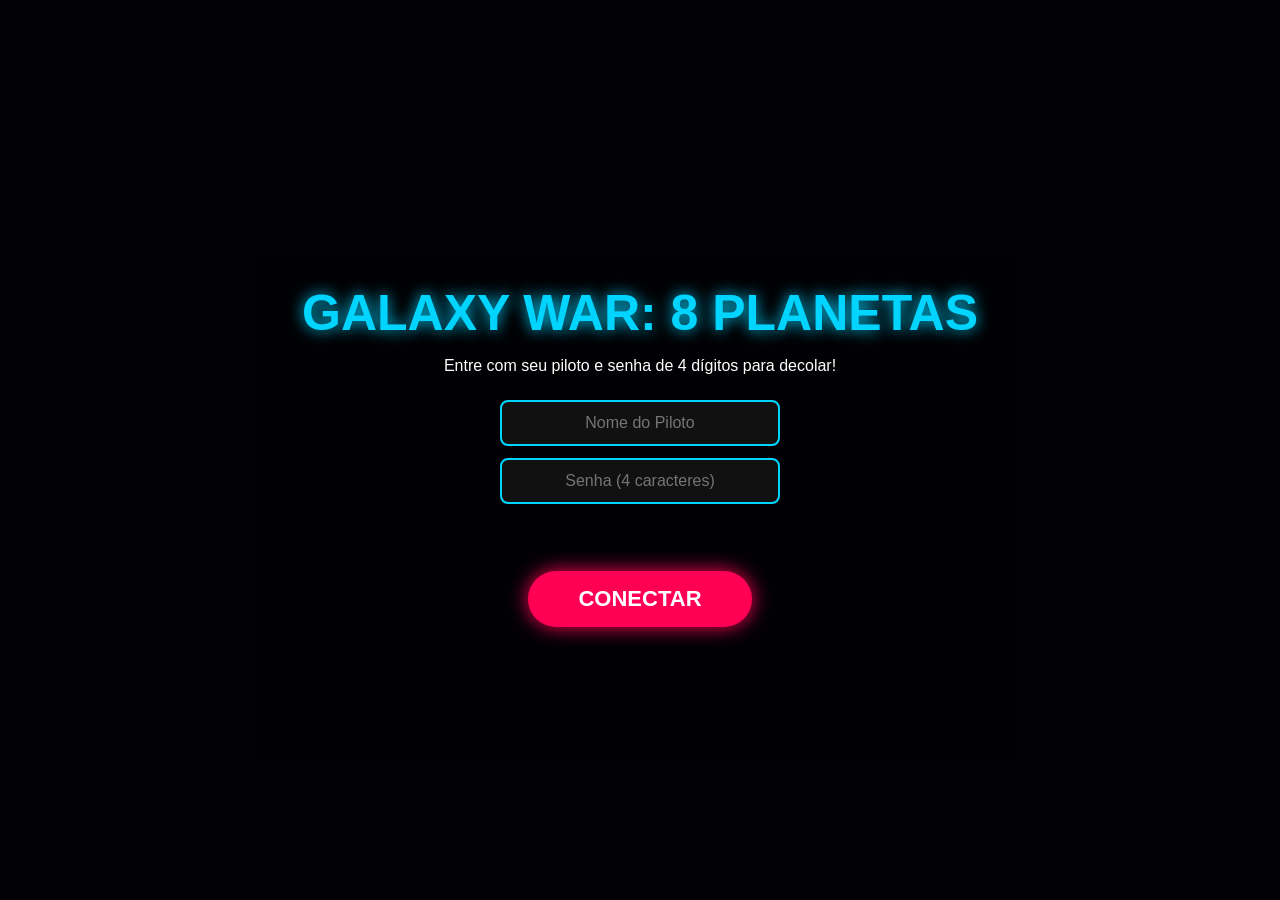
==== commit 17787c8d: "." ====
--- a/index.html
+++ b/index.html
@@ -2,7 +2,7 @@
 <html lang="pt-br">
 <head>
     <meta charset="UTF-8">
-    <title>Interstellar War - Correção do Botão</title>
+    <title>Interstellar War - Com Login e Ranking</title>
     <style>
         body { 
             margin: 0; 
@@ -18,6 +18,7 @@
             left: 20px; 
             z-index: 10; 
             pointer-events: none; 
+            display: none; /* Oculto até o login ser feito */
         }
         .hud { 
             font-size: 24px; 
@@ -25,54 +26,58 @@
             text-shadow: 2px 2px #000;
             margin-bottom: 5px;
         }
-        #planet-name {
-            color: #00d4ff;
-        }
+        #planet-name { color: #00d4ff; }
         #life-bar {
-            width: 200px;
-            height: 15px;
-            background: #550000;
-            border: 2px solid #fff;
-            border-radius: 10px;
-            overflow: hidden;
-        }
-        #life-fill {
-            width: 100%;
-            height: 100%;
-            background: #00ff00;
-            transition: width 0.1s;
-        }
+            width: 200px; height: 15px;
+            background: #550000; border: 2px solid #fff;
+            border-radius: 10px; overflow: hidden;
+        }
+        #life-fill { width: 100%; height: 100%; background: #00ff00; transition: width 0.1s; }
+        
+        /* Telas de Menu/Login Overlay */
         #overlay {
             position: absolute; 
-            width: 100%; 
-            height: 100%;
-            background: rgba(2, 2, 5, 0.9);
-            display: flex; 
-            flex-direction: column; 
-            justify-content: center; 
-            align-items: center; 
+            width: 100%; height: 100%;
+            background: rgba(2, 2, 5, 0.95);
+            display: flex; flex-direction: column; 
+            justify-content: center; align-items: center; 
             z-index: 100;
         }
         h1 {
-            font-size: 50px;
-            color: #00d4ff;
-            margin: 10px;
-            text-shadow: 0 0 15px #00d4ff;
-            text-align: center;
+            font-size: 50px; color: #00d4ff; margin: 10px;
+            text-shadow: 0 0 15px #00d4ff; text-align: center;
         }
         p { text-align: center; margin: 5px; }
+        
+        /* Formulário de Login */
+        .login-box {
+            display: flex; flex-direction: column;
+            gap: 12px; margin: 20px 0; width: 280px;
+        }
+        .login-box input {
+            padding: 12px; font-size: 16px; border: 2px solid #00d4ff;
+            background: #111; color: #fff; border-radius: 8px;
+            text-align: center; font-family: sans-serif;
+        }
+        .login-box input:focus { outline: none; box-shadow: 0 0 10px #00d4ff; }
+        #login-error { color: #ff0055; font-size: 14px; font-weight: bold; min-height: 20px; }
+
+        /* Tabela de Ranking */
+        #ranking-container {
+            margin-top: 15px; background: rgba(255, 255, 255, 0.05);
+            padding: 15px; border-radius: 10px; border: 1px solid #333;
+            width: 300px; display: none;
+        }
+        .ranking-table { width: 100%; border-collapse: collapse; font-family: sans-serif; }
+        .ranking-table th { color: #ffcc00; border-bottom: 2px solid #ffcc00; padding: 5px; }
+        .ranking-table td { padding: 6px; text-align: center; border-bottom: 1px solid #222; }
+        
         button {
-            padding: 20px 60px; 
-            font-size: 25px; 
-            background: #ff0055; 
-            color: white; 
-            border: none;
-            border-radius: 50px; 
-            cursor: pointer; 
-            font-weight: bold; 
-            margin-top: 20px;
-            box-shadow: 0 0 20px #ff0055;
-            pointer-events: auto; /* Garante que o botão seja clicável */
+            padding: 15px 50px; font-size: 22px; 
+            background: #ff0055; color: white; border: none;
+            border-radius: 50px; cursor: pointer; font-weight: bold; 
+            margin-top: 15px; box-shadow: 0 0 20px #ff0055;
+            pointer-events: auto;
         }
         canvas { display: block; }
     </style>
@@ -89,9 +94,30 @@
 
     <div id="overlay">
         <h1 id="main-title">GALAXY WAR: 8 PLANETAS</h1>
-        <p id="main-desc">Ganhe 250 pontos por nave até atingir 20.000 em cada planeta!</p>
-        <p style="color: #00ff00; font-size: 14px;">Mova o Mouse | Clique ou Espaço: Atira</p>
-        <button id="btn-start">DECOLAR</button>
+        <p id="main-desc">Entre com seu piloto e senha de 4 dígitos para decolar!</p>
+        
+        <div class="login-box" id="login-form">
+            <input type="text" id="username" placeholder="Nome do Piloto" maxlength="12" autocomplete="off">
+            <input type="password" id="password" placeholder="Senha (4 caracteres)" maxlength="4">
+            <div id="login-error"></div>
+        </div>
+
+        <div id="ranking-container">
+            <p style="color: #ffcc00; font-weight: bold; margin-bottom: 8px;">🏆 TOP 5 PILOTOS</p>
+            <table class="ranking-table">
+                <thead>
+                    <tr>
+                        <th>Pos</th>
+                        <th>Piloto</th>
+                        <th>Score Total</th>
+                    </tr>
+                </thead>
+                <tbody id="ranking-body">
+                    </tbody>
+            </table>
+        </div>
+
+        <button id="btn-start">CONECTAR</button>
     </div>
 
     <canvas id="gameCanvas"></canvas>
@@ -107,18 +133,35 @@
         const btnStart = document.getElementById('btn-start');
         const mainTitle = document.getElementById('main-title');
         const mainDesc = document.getElementById('main-desc');
+        
+        // Elementos novos de Login e Ranking
+        const loginForm = document.getElementById('login-form');
+        const usernameInput = document.getElementById('username');
+        const passwordInput = document.getElementById('password');
+        const loginError = document.getElementById('login-error');
+        const rankingContainer = document.getElementById('ranking-container');
+        const rankingBody = document.getElementById('ranking-body');
 
         canvas.width = window.innerWidth;
         canvas.height = window.innerHeight;
 
         let gameActive = false;
         let phaseTransition = false;
+        let gameWon = false; 
+        let isLoggedIn = false;
+        let playerSessionName = "";
+        
         let currentPhase = 1;
         let score = 0;
+        let totalAccumulatedScore = 0; // Guarda os pontos totais para salvar no ranking
         let loopId = null;
         let spawnTimeout = null;
         let enemyShootInterval = null;
         let starSpeed = 1;
+
+        let ufoX = -100;
+        let ufoY = canvas.height / 2;
+        let ufoAngle = 0;
 
         const planetList = [
             { name: "Mercúrio", color1: "#8c8c8c", color2: "#595959", color3: "#262626" },
@@ -145,41 +188,56 @@
         }
 
         window.addEventListener('mousemove', e => {
-            if (gameActive && !phaseTransition) {
+            if (gameActive && !phaseTransition && !gameWon) {
                 player.x = e.clientX;
                 player.y = e.clientY;
             }
         });
 
         function playerFire() {
-            if(gameActive && !phaseTransition) playerShots.push({x: player.x, y: player.y - 30});
-        }
-
-        // Modificado para atirar apenas se o jogo estiver rodando
-        window.addEventListener('mousedown', (e) => { 
-            if(gameActive) {
-                playerFire(); 
-            }
+            if(gameActive && !phaseTransition && !gameWon) playerShots.push({x: player.x, y: player.y - 30});
+        }
+
+        window.addEventListener('mousedown', () => { 
+            if(gameActive) playerFire(); 
         });
         
         window.addEventListener('keydown', e => {
             if(e.code === 'Space') {
                 e.preventDefault();
-                if(gameActive) {
-                    playerFire();
-                } else {
-                    initGame(true);
-                }
-            }
-            if(e.code === 'Enter' && !gameActive) {
-                initGame(true);
+                if(gameActive) playerFire();
             }
         });
 
-        // O botão agora cancela outros eventos e inicia o jogo sem falhar
+        // Botão Único que Gerencia Login e depois os Reinícios do Jogo
         btnStart.addEventListener('click', (e) => {
             e.preventDefault();
             e.stopPropagation();
+
+            if (!isLoggedIn) {
+                let user = usernameInput.value.trim();
+                let pass = passwordInput.value;
+
+                if (user.length < 2) {
+                    loginError.innerText = "Nome precisa de ao menos 2 letras.";
+                    return;
+                }
+                if (pass.length !== 4) {
+                    loginError.innerText = "A senha DEVE ter exatamente 4 caracteres.";
+                    return;
+                }
+
+                // Login efetuado com sucesso
+                isLoggedIn = true;
+                playerSessionName = user;
+                loginForm.style.display = 'none';
+                document.getElementById('ui').style.display = 'block';
+                btnStart.innerText = "DECOLAR";
+                mainDesc.innerText = `Piloto ${playerSessionName} autenticado. Pronto para o combate!`;
+                return;
+            }
+
+            // Se já estiver logado, o botão serve para rodar o game
             initGame(true); 
         });
 
@@ -190,14 +248,19 @@
             
             gameActive = true;
             phaseTransition = false;
+            gameWon = false;
             starSpeed = 1;
             score = 0;
             player.hp = 100;
             player.x = canvas.width / 2;
             player.y = canvas.height - 150;
             activePlanet.y = -350;
-
-            if (resetAll) currentPhase = 1;
+            ufoX = -100;
+
+            if (resetAll) {
+                currentPhase = 1;
+                totalAccumulatedScore = 0;
+            }
 
             phaseTxt.innerText = currentPhase;
             planetTxt.innerText = planetList[currentPhase - 1].name;
@@ -208,6 +271,7 @@
             particles = [];
             
             overlay.style.display = 'none';
+            rankingContainer.style.display = 'none';
             scoreTxt.innerText = "SCORE: 0 / 20000";
             lifeFill.style.width = "100%";
             lifeFill.style.background = "#00ff00";
@@ -216,7 +280,7 @@
             spawn();
             
             enemyShootInterval = setInterval(() => {
-                if(!gameActive || phaseTransition) return;
+                if(!gameActive || phaseTransition || gameWon) return;
                 enemies.forEach(en => {
                     if(en.y > 0 && en.y < canvas.height) {
                         enemyShots.push({x: en.x, y: en.y + en.r, speed: 6 + currentPhase*0.5});
@@ -245,7 +309,7 @@
         }
 
         function spawn() {
-            if(!gameActive || phaseTransition) return;
+            if(!gameActive || phaseTransition || gameWon) return;
             enemies.push({
                 x: Math.random() * canvas.width,
                 y: -50,
@@ -259,10 +323,8 @@
             for(let i=0; i<10; i++) {
                 particles.push({
                     x, y, 
-                    vx: (Math.random()-0.5)*12, 
-                    vy: (Math.random()-0.5)*12, 
-                    a: 1,
-                    c: color
+                    vx: (Math.random()-0.5)*12, vy: (Math.random()-0.5)*12, 
+                    a: 1, c: color
                 });
             }
         }
@@ -287,7 +349,7 @@
                 starSpeed = 20; 
             }
 
-            if (phaseTransition) {
+            if (phaseTransition && !gameWon) {
                 if (activePlanet.y < activePlanet.targetY) {
                     activePlanet.y += 3;
                 } else {
@@ -300,8 +362,7 @@
                             currentPhase++;
                             nextPhaseAutomated(); 
                         } else {
-                            triggerGameWin(); 
-                            return;
+                            triggerGameWin();
                         }
                     }
                 }
@@ -315,13 +376,10 @@
                 if (pData.hasRings) {
                     ctx.strokeStyle = "rgba(197, 160, 89, 0.5)";
                     ctx.lineWidth = 15;
-                    ctx.save();
-                    ctx.translate(activePlanet.x, activePlanet.y);
-                    ctx.scale(2, 0.4);
-                    ctx.beginPath();
+                    ctx.save(); ctx.translate(activePlanet.x, activePlanet.y);
+                    ctx.scale(2, 0.4); ctx.beginPath();
                     ctx.arc(0, 0, activePlanet.r - 20, 0, Math.PI * 2);
-                    ctx.stroke();
-                    ctx.restore();
+                    ctx.stroke(); ctx.restore();
                 }
 
                 ctx.fillStyle = gradient;
@@ -330,81 +388,145 @@
                 ctx.fill();
             }
 
-            playerShots.forEach((sh, i) => {
-                sh.y -= 15;
-                ctx.fillStyle = '#00ff00';
-                ctx.fillRect(sh.x-2, sh.y, 4, 20);
-                if(sh.y < -20) playerShots.splice(i, 1);
-            });
-
-            enemyShots.forEach((esh, i) => {
-                esh.y += esh.speed;
-                ctx.fillStyle = '#ffff00';
-                ctx.fillRect(esh.x-2, esh.y, 4, 15);
-
-                if(Math.hypot(esh.x - player.x, esh.y - player.y) < player.r) {
-                    enemyShots.splice(i, 1);
-                    player.hp -= 12;
-                    explode(player.x, player.y, '#ff0055');
-                    if(player.hp <= 0) gameOver();
+            if (gameWon) {
+                starSpeed = 0.5;
+                let terraX = canvas.width / 2;
+                let terraY = 200;
+                let terraGradient = ctx.createRadialGradient(terraX - 30, terraY - 30, 5, terraX, terraY, 120);
+                terraGradient.addColorStop(0, "#2b82c9");
+                terraGradient.addColorStop(0.6, "#195383");
+                terraGradient.addColorStop(1, "#050f1a");
+                
+                ctx.fillStyle = terraGradient;
+                ctx.beginPath(); ctx.arc(terraX, terraY, 120, 0, Math.PI * 2); ctx.fill();
+
+                ctx.fillStyle = "rgba(34, 139, 34, 0.7)";
+                ctx.beginPath(); ctx.arc(terraX - 40, terraY - 20, 35, 0, Math.PI*2); ctx.fill();
+                ctx.beginPath(); ctx.arc(terraX + 20, terraY + 30, 40, 0, Math.PI*2); ctx.fill();
+
+                ufoX += 3;
+                ufoY = (canvas.height / 2) + Math.sin(ufoAngle) * 80;
+                ufoAngle += 0.03;
+
+                ctx.fillStyle = "rgba(0, 255, 255, 0.8)";
+                ctx.beginPath(); ctx.arc(ufoX, ufoY - 10, 20, Math.PI, 0); ctx.fill();
+
+                let ufoGrad = ctx.createLinearGradient(ufoX - 50, ufoY, ufoX + 50, ufoY);
+                ufoGrad.addColorStop(0, "#555"); ufoGrad.addColorStop(0.5, "#aaa"); ufoGrad.addColorStop(1, "#555");
+                ctx.fillStyle = ufoGrad;
+                ctx.beginPath(); ctx.ellipse(ufoX, ufoY, 50, 15, 0, 0, Math.PI * 2); ctx.fill();
+
+                for (let l = -35; l <= 35; l += 14) {
+                    ctx.fillStyle = (Math.floor(Date.now() / 150) + l) % 2 === 0 ? "#ff0055" : "#00ff00";
+                    ctx.beginPath(); ctx.arc(ufoX + l, ufoY + 2, 4, 0, Math.PI * 2); ctx.fill();
                 }
-                if(esh.y > canvas.height + 20) enemyShots.splice(i, 1);
-            });
-
-            if (!phaseTransition) {
-                enemies.forEach((en, i) => {
-                    en.y += en.speed;
-                    
-                    ctx.fillStyle = '#ff3333';
-                    ctx.beginPath();
-                    ctx.moveTo(en.x, en.y + en.r);
-                    ctx.lineTo(en.x - en.r, en.y - en.r);
-                    ctx.lineTo(en.x + en.r, en.y - en.r);
-                    ctx.fill();
-
-                    playerShots.forEach((sh, si) => {
-                        if(Math.hypot(sh.x - en.x, sh.y - en.y) < en.r) {
-                            explode(en.x, en.y, '#ff5500');
-                            enemies.splice(i, 1);
-                            playerShots.splice(si, 1);
-                            score += 250; 
-                            scoreTxt.innerText = "SCORE: " + score + " / 20000";
-                        }
-                    });
-
-                    if(Math.hypot(player.x - en.x, player.y - en.y) < player.r + en.r) {
-                        player.hp -= 25;
-                        explode(en.x, en.y, '#ff0000');
-                        enemies.splice(i, 1);
+
+                if (ufoX > canvas.width + 100) ufoX = -100;
+            }
+
+            if (!gameWon) {
+                playerShots.forEach((sh, i) => {
+                    sh.y -= 15;
+                    ctx.fillStyle = '#00ff00';
+                    ctx.fillRect(sh.x-2, sh.y, 4, 20);
+                    if(sh.y < -20) playerShots.splice(i, 1);
+                });
+
+                enemyShots.forEach((esh, i) => {
+                    esh.y += esh.speed;
+                    ctx.fillStyle = '#ffff00';
+                    ctx.fillRect(esh.x-2, esh.y, 4, 15);
+
+                    if(Math.hypot(esh.x - player.x, esh.y - player.y) < player.r) {
+                        enemyShots.splice(i, 1);
+                        player.hp -= 12;
+                        explode(player.x, player.y, '#ff0055');
                         if(player.hp <= 0) gameOver();
                     }
-                    if(en.y > canvas.height + 50) enemies.splice(i, 1);
+                    if(esh.y > canvas.height + 20) enemyShots.splice(i, 1);
                 });
-            }
-
-            lifeFill.style.width = Math.max(0, player.hp) + "%";
-            if(player.hp < 40) lifeFill.style.background = "#ff0000";
+
+                if (!phaseTransition) {
+                    enemies.forEach((en, i) => {
+                        en.y += en.speed;
+                        ctx.fillStyle = '#ff3333';
+                        ctx.beginPath();
+                        ctx.moveTo(en.x, en.y + en.r);
+                        ctx.lineTo(en.x - en.r, en.y - en.r);
+                        ctx.lineTo(en.x + en.r, en.y - en.r);
+                        ctx.fill();
+
+                        playerShots.forEach((sh, si) => {
+                            if(Math.hypot(sh.x - en.x, sh.y - en.y) < en.r) {
+                                explode(en.x, en.y, '#ff5500');
+                                enemies.splice(i, 1);
+                                playerShots.splice(si, 1);
+                                score += 250; 
+                                totalAccumulatedScore += 250;
+                                scoreTxt.innerText = "SCORE: " + score + " / 20000";
+                            }
+                        });
+
+                        if(Math.hypot(player.x - en.x, player.y - en.y) < player.r + en.r) {
+                            player.hp -= 25;
+                            explode(en.x, en.y, '#ff0000');
+                            enemies.splice(i, 1);
+                            if(player.hp <= 0) gameOver();
+                        }
+                        if(en.y > canvas.height + 50) enemies.splice(i, 1);
+                    });
+                }
+
+                lifeFill.style.width = Math.max(0, player.hp) + "%";
+                if(player.hp < 40) lifeFill.style.background = "#ff0000";
+                drawRocket(player.x, player.y);
+            }
 
             particles.forEach((p, i) => {
                 p.x += p.vx; p.y += p.vy; p.a -= 0.03;
-                ctx.fillStyle = p.c;
-                ctx.globalAlpha = p.a;
-                ctx.fillRect(p.x, p.y, 3, 3);
-                ctx.globalAlpha = 1;
+                ctx.fillStyle = p.c; ctx.globalAlpha = p.a;
+                ctx.fillRect(p.x, p.y, 3, 3); ctx.globalAlpha = 1;
                 if(p.a <= 0) particles.splice(i, 1);
             });
 
-            drawRocket(player.x, player.y);
             loopId = requestAnimationFrame(update);
         }
 
         function drawRocket(x, y) {
             ctx.fillStyle = '#ff0055'; 
             ctx.fillRect(x-20, y, 8, 15); ctx.fillRect(x+12, y, 8, 15);
-            ctx.fillStyle = '#ffffff'; 
+            ctx.fillStyle = '#ffffff';
             ctx.beginPath(); ctx.moveTo(x, y-30); ctx.lineTo(x+12, y+10); ctx.lineTo(x-12, y+10); ctx.fill();
             ctx.fillStyle = '#ffaa00'; 
             if(Math.random()>0.4) ctx.fillRect(x-4, y+10, 8, 12);
+        }
+
+        // LÓGICA DE RANKING (Salva localmente no navegador)
+        function saveAndShowRanking() {
+            let leaderboard = JSON.parse(localStorage.getItem('galaxy_ranking')) || [];
+            
+            // Adiciona a pontuação atual do jogador
+            leaderboard.push({ name: playerSessionName, score: totalAccumulatedScore });
+            
+            // Ordena do maior para o menor e pega o Top 5
+            leaderboard.sort((a, b) => b.score - a.score);
+            leaderboard = leaderboard.slice(0, 5);
+            
+            localStorage.setItem('galaxy_ranking', JSON.stringify(leaderboard));
+
+            // Renderiza na tabela HTML
+            rankingBody.innerHTML = "";
+            leaderboard.forEach((item, index) => {
+                rankingBody.innerHTML += `
+                    <tr>
+                        <td>${index + 1}º</td>
+                        <td>${item.name}</td>
+                        <td>${item.score} pts</td>
+                    </tr>
+                `;
+            });
+
+            rankingContainer.style.display = 'block';
         }
 
         function gameOver() {
@@ -413,18 +535,20 @@
             overlay.style.display = 'flex';
             mainTitle.innerText = "MISSÃO COMPROMETIDA";
             mainTitle.style.color = "#ff0055";
-            mainDesc.innerText = `Você caiu defendendo a órbita de ${planetList[currentPhase-1].name}.`;
+            mainDesc.innerText = `Piloto ${playerSessionName} caiu defendendo a órbita de ${planetList[currentPhase-1].name}.`;
             btnStart.innerText = "RECOMENÇAR JORNADA";
+            saveAndShowRanking();
         }
 
         function triggerGameWin() {
-            gameActive = false;
             clearInterval(enemyShootInterval);
+            gameWon = true; 
             overlay.style.display = 'flex';
-            mainTitle.innerText = "SISTEMA SOLAR CONQUISTADO!";
+            mainTitle.innerText = "SISTEMA SOLAR SALVO!";
             mainTitle.style.color = "#ffcc00";
-            mainDesc.innerText = "Incrível! Você completou o desafio dos 8 planetas com 20.000 pontos em cada!";
-            btnStart.innerText = "REINICIAR ODISSÉIA";
+            mainDesc.innerText = `Incrível, Piloto ${playerSessionName}! O OVNI misterioso ruma em paz de volta à Terra!`;
+            btnStart.innerText = "JOGAR NOVAMENTE";
+            saveAndShowRanking();
         }
 
         window.onresize = () => {
